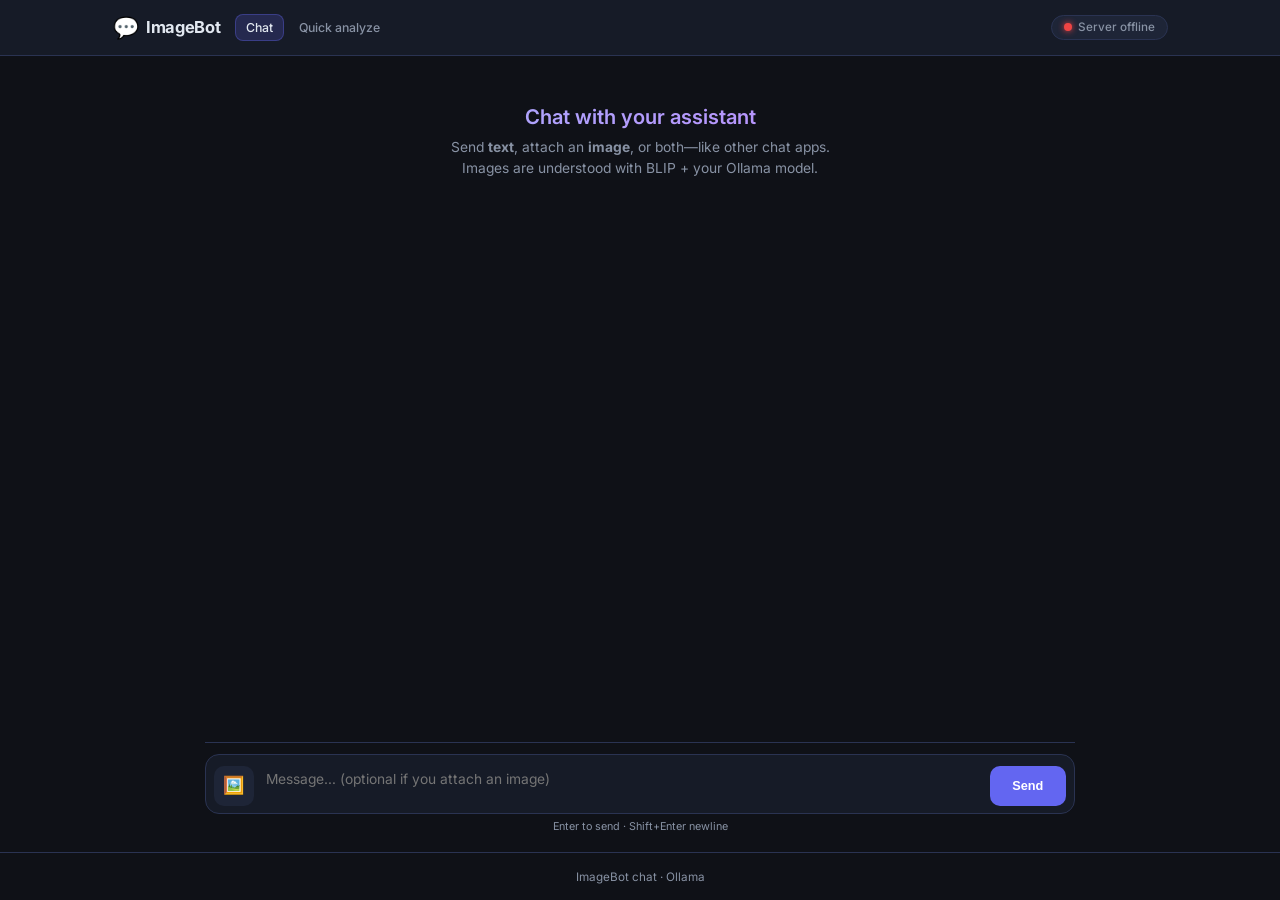
==== templates/chat.html @ baaf4eaa "Add ChatGPT-style chat: text, image, or both; Ollama /api/chat; keep legacy analyzer Made-with: Curs" ====
<!DOCTYPE html>
<html lang="en">
<head>
  <meta charset="UTF-8" />
  <meta name="viewport" content="width=device-width, initial-scale=1.0" />
  <title>ImageBot Chat</title>
  <link rel="stylesheet" href="/static/css/style.css" />
  <link rel="stylesheet" href="/static/css/chat.css" />
  <link rel="preconnect" href="https://fonts.googleapis.com" />
  <link href="https://fonts.googleapis.com/css2?family=Inter:wght@300;400;500;600;700&display=swap" rel="stylesheet" />
</head>
<body class="chat-body">
  <header class="header">
    <div class="header-inner">
      <div class="logo">
        <span class="logo-icon">💬</span>
        <span class="logo-text">ImageBot</span>
      </div>
      <nav class="nav-links" aria-label="Main">
        <a href="/" class="nav-link active">Chat</a>
        <a href="/legacy" class="nav-link">Quick analyze</a>
      </nav>
      <div class="status-pill" id="statusPill">
        <span class="status-dot" id="statusDot"></span>
        <span id="statusText">Checking…</span>
      </div>
    </div>
  </header>

  <main class="chat-main">
    <div class="chat-thread" id="chatThread" aria-live="polite">
      <div class="chat-welcome" id="chatWelcome">
        <h1 class="chat-welcome-title">Chat with your assistant</h1>
        <p class="chat-welcome-text">
          Send <strong>text</strong>, attach an <strong>image</strong>, or both—like other chat apps.
          Images are understood with BLIP + your Ollama model.
        </p>
      </div>
    </div>

    <div class="chat-composer-wrap">
      <div id="attachPreview" class="attach-preview" style="display:none">
        <img id="attachPreviewImg" alt="Attachment preview" />
        <button type="button" class="attach-remove" id="attachRemove" title="Remove image">✕</button>
      </div>
      <div class="chat-composer">
        <input type="file" id="attachInput" accept="image/*" hidden />
        <button type="button" class="icon-btn" id="attachBtn" title="Attach image">🖼️</button>
        <textarea
          id="chatInput"
          class="chat-input"
          rows="1"
          placeholder="Message… (optional if you attach an image)"
          maxlength="8000"
        ></textarea>
        <button type="button" class="chat-send" id="sendBtn" title="Send">
          <span id="sendLabel">Send</span>
          <span class="btn-spinner" id="sendSpinner" style="display:none"></span>
        </button>
      </div>
      <p class="chat-hint">Enter to send · Shift+Enter newline</p>
    </div>
  </main>

  <footer class="footer chat-footer">
    <p>ImageBot chat · Ollama <span id="footerModel"></span></p>
  </footer>

  <script src="/static/js/chat.js"></script>
</body>
</html>
---- static/css/style.css ----
/* ============================================================
   ImageBot – Main Stylesheet
   ============================================================ */

*, *::before, *::after { box-sizing: border-box; margin: 0; padding: 0; }

:root {
  --bg:          #0f1117;
  --bg2:         #161b27;
  --bg3:         #1e2537;
  --border:      #2a3352;
  --text:        #e2e8f0;
  --text-muted:  #8892a4;
  --accent:      #6366f1;
  --accent-hover:#818cf8;
  --blue:        #3b82f6;
  --purple:      #a855f7;
  --green:       #22c55e;
  --red:         #ef4444;
  --radius:      12px;
  --shadow:      0 4px 24px rgba(0,0,0,.4);
}

html { font-size: 15px; scroll-behavior: smooth; }

body {
  font-family: 'Inter', system-ui, sans-serif;
  background: var(--bg);
  color: var(--text);
  min-height: 100vh;
  display: flex;
  flex-direction: column;
}

/* ---------- Header ---------- */
.header {
  border-bottom: 1px solid var(--border);
  background: var(--bg2);
  position: sticky;
  top: 0;
  z-index: 100;
}
.header-inner {
  max-width: 1100px;
  margin: 0 auto;
  padding: .9rem 1.5rem;
  display: flex;
  align-items: center;
  justify-content: space-between;
}
.logo { display: flex; align-items: center; gap: .5rem; }
.logo-icon { font-size: 1.4rem; }
.logo-text { font-size: 1.1rem; font-weight: 700; letter-spacing: -.02em; }

.nav-links {
  display: flex;
  align-items: center;
  gap: .35rem;
  margin-right: auto;
}
.nav-link {
  color: var(--text-muted);
  text-decoration: none;
  font-size: .82rem;
  font-weight: 500;
  padding: .35rem .65rem;
  border-radius: 8px;
  transition: background .15s, color .15s;
}
.nav-link:hover { color: var(--text); background: var(--bg3); }
.nav-link.active {
  color: var(--text);
  background: rgba(99,102,241,.2);
  border: 1px solid rgba(99,102,241,.35);
}

.status-pill {
  display: flex;
  align-items: center;
  gap: .45rem;
  font-size: .78rem;
  font-weight: 500;
  padding: .3rem .75rem;
  border-radius: 999px;
  background: var(--bg3);
  border: 1px solid var(--border);
  color: var(--text-muted);
}
.status-dot {
  width: 8px; height: 8px;
  border-radius: 50%;
  background: var(--text-muted);
  transition: background .3s;
}
.status-dot.ok  { background: var(--green); box-shadow: 0 0 6px var(--green); }
.status-dot.err { background: var(--red);   box-shadow: 0 0 6px var(--red); }

/* ---------- Main ---------- */
.main {
  max-width: 1100px;
  margin: 0 auto;
  padding: 2.5rem 1.5rem 4rem;
  flex: 1;
  width: 100%;
}

/* Hero */
.hero { text-align: center; margin-bottom: 2.5rem; }
.hero-title {
  font-size: 2.2rem;
  font-weight: 700;
  background: linear-gradient(135deg, #a5b4fc, #c084fc);
  -webkit-background-clip: text;
  -webkit-text-fill-color: transparent;
  background-clip: text;
  margin-bottom: .6rem;
}
.hero-subtitle { color: var(--text-muted); font-size: 1rem; max-width: 520px; margin: 0 auto; }

/* ---------- Cards ---------- */
.card-grid {
  display: grid;
  grid-template-columns: 1fr 1fr;
  gap: 1.5rem;
  margin-bottom: 2.5rem;
}
@media (max-width: 720px) { .card-grid { grid-template-columns: 1fr; } }

.card {
  background: var(--bg2);
  border: 1px solid var(--border);
  border-radius: var(--radius);
  padding: 1.6rem;
  box-shadow: var(--shadow);
}
.card-title {
  font-size: 1rem;
  font-weight: 600;
  margin-bottom: 1.2rem;
  color: var(--text);
}

/* ---------- Drop zone ---------- */
.drop-zone {
  border: 2px dashed var(--border);
  border-radius: 10px;
  padding: 2.5rem 1rem;
  text-align: center;
  cursor: pointer;
  transition: border-color .2s, background .2s;
  margin-bottom: 1rem;
}
.drop-zone:hover, .drop-zone.drag-over {
  border-color: var(--accent);
  background: rgba(99,102,241,.06);
}
.drop-icon  { font-size: 2.2rem; margin-bottom: .5rem; }
.drop-label { font-weight: 500; margin-bottom: .25rem; }
.drop-sub   { font-size: .8rem; color: var(--text-muted); }

/* Preview */
.preview-wrap {
  position: relative;
  margin-bottom: 1rem;
  border-radius: 10px;
  overflow: hidden;
  border: 1px solid var(--border);
}
.preview-img { width: 100%; display: block; max-height: 280px; object-fit: contain; background: var(--bg3); }
.btn-remove {
  position: absolute; top: 8px; right: 8px;
  background: rgba(0,0,0,.6);
  border: none; color: #fff;
  width: 26px; height: 26px;
  border-radius: 50%;
  cursor: pointer; font-size: .85rem;
  display: flex; align-items: center; justify-content: center;
  transition: background .2s;
}
.btn-remove:hover { background: var(--red); }

/* File info */
.file-info {
  display: flex; gap: .5rem; align-items: center;
  font-size: .78rem; color: var(--text-muted);
  margin-bottom: .9rem;
}
#fileName { font-weight: 500; color: var(--text); }

/* Buttons */
.btn-primary {
  width: 100%;
  padding: .75rem 1.5rem;
  background: var(--accent);
  color: #fff;
  border: none;
  border-radius: 8px;
  font-size: .9rem;
  font-weight: 600;
  cursor: pointer;
  display: flex; align-items: center; justify-content: center; gap: .5rem;
  transition: background .2s, opacity .2s;
}
.btn-primary:hover:not(:disabled) { background: var(--accent-hover); }
.btn-primary:disabled { opacity: .45; cursor: not-allowed; }

.btn-spinner {
  width: 16px; height: 16px;
  border: 2px solid rgba(255,255,255,.3);
  border-top-color: #fff;
  border-radius: 50%;
  animation: spin .7s linear infinite;
}
@keyframes spin { to { transform: rotate(360deg); } }

/* ---------- Results card ---------- */
.placeholder {
  text-align: center;
  padding: 3rem 1rem;
  color: var(--text-muted);
}
.placeholder-icon { font-size: 2.5rem; margin-bottom: .75rem; }

.section-label {
  font-size: .8rem;
  font-weight: 600;
  text-transform: uppercase;
  letter-spacing: .08em;
  color: var(--text-muted);
  display: flex; align-items: center; gap: .5rem;
  margin-bottom: .9rem;
}

.badge {
  padding: .15rem .55rem;
  border-radius: 999px;
  font-size: .72rem;
  font-weight: 700;
  letter-spacing: .04em;
}
.badge-blue   { background: rgba(59,130,246,.15); color: #93c5fd; border: 1px solid rgba(59,130,246,.3); }
.badge-purple { background: rgba(168,85,247,.15); color: #d8b4fe; border: 1px solid rgba(168,85,247,.3); }
.badge-teal   { background: rgba(20,184,166,.15); color: #5eead4; border: 1px solid rgba(20,184,166,.35); }

.hero-code {
  font-family: 'Fira Code', ui-monospace, monospace;
  font-size: 0.85em;
  background: var(--bg3);
  padding: 0.1em 0.35em;
  border-radius: 4px;
  color: #7dd3fc;
}
.blip-draft {
  font-size: 0.88rem;
  border-left: 3px solid #14b8a6;
  margin-bottom: 1rem;
}

/* Label grid */
.label-grid {
  display: flex;
  flex-wrap: wrap;
  gap: .45rem;
  margin-bottom: 1.4rem;
}
.label-chip {
  display: flex; align-items: center; gap: .35rem;
  padding: .3rem .7rem;
  border-radius: 999px;
  font-size: .78rem;
  font-weight: 500;
  border: 1px solid var(--border);
  background: var(--bg3);
  color: var(--text);
  transition: border-color .2s;
}
.label-chip .chip-pct {
  font-size: .7rem;
  color: var(--text-muted);
  padding-left: .15rem;
}
.label-chip.high  { border-color: rgba(99,102,241,.5); background: rgba(99,102,241,.1); }
.label-chip.mid   { border-color: rgba(168,85,247,.4); background: rgba(168,85,247,.08); }
.label-chip.noise {
  opacity: .42;
  border-style: dashed;
  color: var(--text-muted);
}
.chip-noise {
  font-size: .65rem;
  color: var(--text-muted);
  font-style: italic;
  margin-left: .1rem;
}
.label-legend {
  width: 100%;
  font-size: .72rem;
  color: var(--text-muted);
  margin-top: .3rem;
  padding-top: .4rem;
  border-top: 1px solid var(--border);
}
.legend-used  { color: #818cf8; }
.legend-noise { color: var(--text-muted); }

/* Description box */
.description-box {
  background: var(--bg3);
  border: 1px solid var(--border);
  border-radius: 8px;
  padding: 1rem 1.1rem;
  font-size: .9rem;
  line-height: 1.7;
  color: var(--text);
  min-height: 80px;
  white-space: pre-wrap;
  word-break: break-word;
  margin-bottom: .8rem;
}
.description-box .cursor-blink {
  display: inline-block;
  width: 2px; height: 1em;
  background: var(--accent);
  margin-left: 2px;
  vertical-align: middle;
  animation: blink .6s step-end infinite;
}
@keyframes blink { 50% { opacity: 0; } }

.meta-row {
  display: flex; align-items: center; justify-content: space-between;
  font-size: .78rem; color: var(--text-muted);
}
.btn-copy {
  background: var(--bg3);
  border: 1px solid var(--border);
  color: var(--text-muted);
  padding: .25rem .65rem;
  border-radius: 6px;
  cursor: pointer; font-size: .78rem;
  transition: background .2s, color .2s;
}
.btn-copy:hover { background: var(--border); color: var(--text); }

/* Error */
.error-box {
  display: flex; gap: .6rem; align-items: flex-start;
  background: rgba(239,68,68,.1);
  border: 1px solid rgba(239,68,68,.4);
  border-radius: 8px;
  padding: .9rem 1rem;
  color: #fca5a5;
  font-size: .85rem;
  line-height: 1.5;
}
.error-icon { flex-shrink: 0; }

/* ---------- API Docs ---------- */
.api-docs {
  background: var(--bg2);
  border: 1px solid var(--border);
  border-radius: var(--radius);
  padding: 1.6rem;
  box-shadow: var(--shadow);
}
.api-table-wrap { overflow-x: auto; margin-bottom: 1.2rem; }
.api-table {
  width: 100%;
  border-collapse: collapse;
  font-size: .85rem;
}
.api-table th, .api-table td {
  text-align: left;
  padding: .55rem .85rem;
  border-bottom: 1px solid var(--border);
}
.api-table th { color: var(--text-muted); font-weight: 600; font-size: .75rem; text-transform: uppercase; }
.api-table tr:last-child td { border-bottom: none; }
.api-table code {
  font-family: 'Fira Code', monospace;
  background: var(--bg3);
  padding: .1rem .4rem;
  border-radius: 4px;
  font-size: .8rem;
  color: #93c5fd;
}

.method-badge {
  display: inline-block;
  padding: .1rem .5rem;
  border-radius: 4px;
  font-size: .72rem;
  font-weight: 700;
  letter-spacing: .04em;
}
.method-badge.get  { background: rgba(34,197,94,.15); color: #86efac; border: 1px solid rgba(34,197,94,.3); }
.method-badge.post { background: rgba(59,130,246,.15); color: #93c5fd; border: 1px solid rgba(59,130,246,.3); }

/* Code block */
.code-block {
  background: var(--bg);
  border: 1px solid var(--border);
  border-radius: 8px;
  overflow: hidden;
}
.code-header {
  display: flex; align-items: center; justify-content: space-between;
  padding: .45rem 1rem;
  background: var(--bg3);
  border-bottom: 1px solid var(--border);
  font-size: .78rem;
  color: var(--text-muted);
}
.btn-copy-code {
  background: none; border: none; color: var(--text-muted);
  cursor: pointer; font-size: .75rem;
  padding: .15rem .4rem;
  border-radius: 4px;
  transition: background .2s;
}
.btn-copy-code:hover { background: var(--border); color: var(--text); }
.code-block pre {
  padding: .85rem 1rem;
  font-family: 'Fira Code', 'Consolas', monospace;
  font-size: .8rem;
  color: #93c5fd;
  overflow-x: auto;
  white-space: pre;
}

/* ---------- Footer ---------- */
.footer {
  border-top: 1px solid var(--border);
  text-align: center;
  padding: 1.1rem;
  font-size: .78rem;
  color: var(--text-muted);
}
---- static/css/chat.css ----
/* Chat layout (ChatGPT-style) */

.chat-body {
  min-height: 100vh;
  display: flex;
  flex-direction: column;
}

.header-inner {
  gap: 1rem;
  flex-wrap: wrap;
}

.chat-main {
  flex: 1;
  display: flex;
  flex-direction: column;
  max-width: 900px;
  width: 100%;
  margin: 0 auto;
  padding: 0 1rem;
  min-height: 0;
}

.chat-thread {
  flex: 1;
  overflow-y: auto;
  padding: 1.25rem 0 1rem;
  display: flex;
  flex-direction: column;
  gap: 1rem;
}

.chat-welcome {
  text-align: center;
  padding: 2rem 1rem;
  color: var(--text-muted);
}

.chat-welcome-title {
  font-size: 1.35rem;
  font-weight: 600;
  margin-bottom: 0.5rem;
  background: linear-gradient(135deg, #a5b4fc, #c084fc);
  -webkit-background-clip: text;
  -webkit-text-fill-color: transparent;
  background-clip: text;
}

.chat-welcome-text {
  max-width: 420px;
  margin: 0 auto;
  line-height: 1.55;
  font-size: 0.92rem;
}

.chat-msg {
  display: flex;
  flex-direction: column;
  gap: 0.45rem;
  max-width: 92%;
  animation: msgIn 0.2s ease;
}

@keyframes msgIn {
  from { opacity: 0; transform: translateY(6px); }
  to { opacity: 1; transform: none; }
}

.chat-msg-user {
  align-self: flex-end;
}

.chat-msg-assistant {
  align-self: flex-start;
}

.chat-msg-label {
  font-size: 0.72rem;
  font-weight: 600;
  text-transform: uppercase;
  letter-spacing: 0.06em;
  color: var(--text-muted);
}

.chat-msg-user .chat-msg-label {
  text-align: right;
}

.chat-bubble {
  padding: 0.85rem 1rem;
  border-radius: 14px;
  line-height: 1.55;
  font-size: 0.92rem;
  white-space: pre-wrap;
  word-break: break-word;
}

.chat-msg-user .chat-bubble {
  background: linear-gradient(145deg, #4f46e5, #6366f1);
  color: #f8fafc;
  border-bottom-right-radius: 6px;
}

.chat-msg-assistant .chat-bubble {
  background: var(--bg2);
  border: 1px solid var(--border);
  border-bottom-left-radius: 6px;
}

.chat-msg-img {
  max-width: min(280px, 85vw);
  max-height: 220px;
  border-radius: 10px;
  object-fit: cover;
  border: 1px solid var(--border);
}

.chat-msg-user .chat-msg-img {
  align-self: flex-end;
}

.chat-msg.streaming .chat-bubble::after {
  content: "";
  display: inline-block;
  width: 6px;
  height: 6px;
  margin-left: 3px;
  background: var(--accent);
  border-radius: 50%;
  vertical-align: middle;
  animation: blink 0.8s step-end infinite;
}

@keyframes blink { 50% { opacity: 0; } }

.chat-composer-wrap {
  padding: 0.75rem 0 1.25rem;
  border-top: 1px solid var(--border);
  background: linear-gradient(to top, var(--bg), transparent);
}

.attach-preview {
  position: relative;
  display: inline-block;
  margin-bottom: 0.5rem;
}

.attach-preview img {
  display: block;
  max-height: 96px;
  border-radius: 8px;
  border: 1px solid var(--border);
}

.attach-remove {
  position: absolute;
  top: 4px;
  right: 4px;
  width: 24px;
  height: 24px;
  border: none;
  border-radius: 50%;
  background: rgba(0, 0, 0, 0.55);
  color: #fff;
  cursor: pointer;
  font-size: 0.8rem;
}

.chat-composer {
  display: flex;
  align-items: flex-end;
  gap: 0.5rem;
  background: var(--bg2);
  border: 1px solid var(--border);
  border-radius: 14px;
  padding: 0.45rem 0.55rem;
}

.icon-btn {
  flex-shrink: 0;
  width: 40px;
  height: 40px;
  border: none;
  border-radius: 10px;
  background: var(--bg3);
  cursor: pointer;
  font-size: 1.15rem;
  transition: background 0.15s;
}

.icon-btn:hover {
  background: var(--border);
}

.chat-input {
  flex: 1;
  min-height: 44px;
  max-height: 160px;
  resize: none;
  border: none;
  background: transparent;
  color: var(--text);
  font-family: inherit;
  font-size: 0.92rem;
  line-height: 1.45;
  padding: 0.45rem 0.25rem;
}

.chat-input:focus {
  outline: none;
}

.chat-send {
  flex-shrink: 0;
  min-width: 76px;
  height: 40px;
  border: none;
  border-radius: 10px;
  background: var(--accent);
  color: #fff;
  font-weight: 600;
  font-size: 0.85rem;
  cursor: pointer;
  display: inline-flex;
  align-items: center;
  justify-content: center;
  gap: 0.35rem;
  transition: background 0.15s;
}

.chat-send:hover:not(:disabled) {
  background: var(--accent-hover);
}

.chat-send:disabled {
  opacity: 0.45;
  cursor: not-allowed;
}

.chat-hint {
  font-size: 0.72rem;
  color: var(--text-muted);
  margin-top: 0.45rem;
  text-align: center;
}

.chat-footer {
  margin-top: auto;
}

.chat-footer #footerModel {
  color: var(--text-muted);
}

@media (max-width: 640px) {
  .header-inner {
    justify-content: space-between;
  }
  .nav-links {
    order: 3;
    width: 100%;
    margin-right: 0;
    justify-content: center;
  }
}
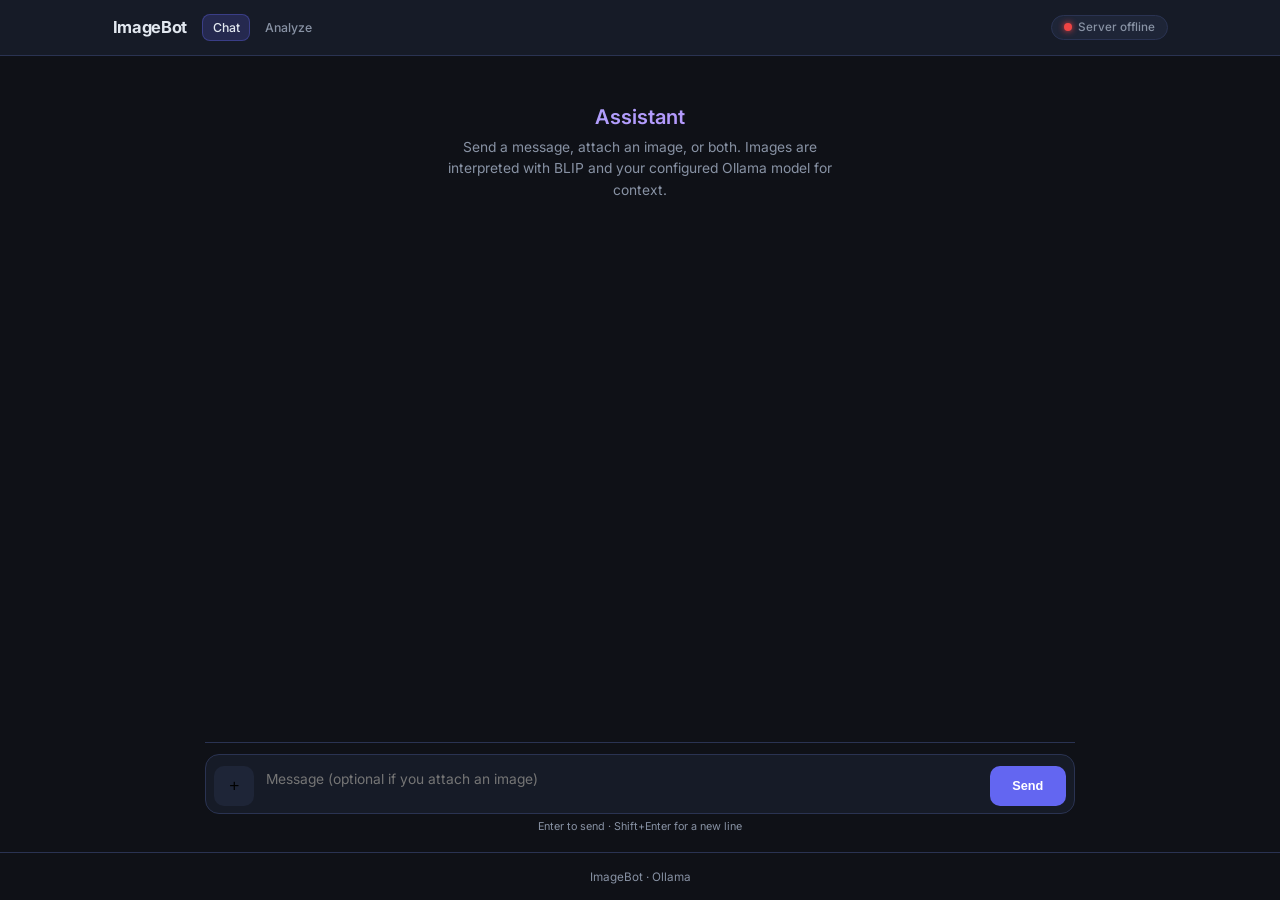
==== commit c5123c4f: "Transition from Flask to FastAPI: removed Flask app and API blueprint, added FastAPI application wit" ====
--- a/templates/chat.html
+++ b/templates/chat.html
@@ -3,7 +3,7 @@
 <head>
   <meta charset="UTF-8" />
   <meta name="viewport" content="width=device-width, initial-scale=1.0" />
-  <title>ImageBot Chat</title>
+  <title>Assistant · ImageBot</title>
   <link rel="stylesheet" href="/static/css/style.css" />
   <link rel="stylesheet" href="/static/css/chat.css" />
   <link rel="preconnect" href="https://fonts.googleapis.com" />
@@ -13,12 +13,11 @@
   <header class="header">
     <div class="header-inner">
       <div class="logo">
-        <span class="logo-icon">💬</span>
         <span class="logo-text">ImageBot</span>
       </div>
       <nav class="nav-links" aria-label="Main">
         <a href="/" class="nav-link active">Chat</a>
-        <a href="/legacy" class="nav-link">Quick analyze</a>
+        <a href="/legacy" class="nav-link">Analyze</a>
       </nav>
       <div class="status-pill" id="statusPill">
         <span class="status-dot" id="statusDot"></span>
@@ -30,10 +29,10 @@
   <main class="chat-main">
     <div class="chat-thread" id="chatThread" aria-live="polite">
       <div class="chat-welcome" id="chatWelcome">
-        <h1 class="chat-welcome-title">Chat with your assistant</h1>
+        <h1 class="chat-welcome-title">Assistant</h1>
         <p class="chat-welcome-text">
-          Send <strong>text</strong>, attach an <strong>image</strong>, or both—like other chat apps.
-          Images are understood with BLIP + your Ollama model.
+          Send a message, attach an image, or both. Images are interpreted with BLIP and your
+          configured Ollama model for context.
         </p>
       </div>
     </div>
@@ -45,12 +44,12 @@
       </div>
       <div class="chat-composer">
         <input type="file" id="attachInput" accept="image/*" hidden />
-        <button type="button" class="icon-btn" id="attachBtn" title="Attach image">🖼️</button>
+        <button type="button" class="icon-btn" id="attachBtn" title="Attach image" aria-label="Attach image">+</button>
         <textarea
           id="chatInput"
           class="chat-input"
           rows="1"
-          placeholder="Message… (optional if you attach an image)"
+          placeholder="Message (optional if you attach an image)"
           maxlength="8000"
         ></textarea>
         <button type="button" class="chat-send" id="sendBtn" title="Send">
@@ -58,14 +57,15 @@
           <span class="btn-spinner" id="sendSpinner" style="display:none"></span>
         </button>
       </div>
-      <p class="chat-hint">Enter to send · Shift+Enter newline</p>
+      <p class="chat-hint">Enter to send · Shift+Enter for a new line</p>
     </div>
   </main>
 
   <footer class="footer chat-footer">
-    <p>ImageBot chat · Ollama <span id="footerModel"></span></p>
+    <p>ImageBot · Ollama <span id="footerModel"></span></p>
   </footer>
 
+  <script src="/static/js/api.js"></script>
   <script src="/static/js/chat.js"></script>
 </body>
 </html>
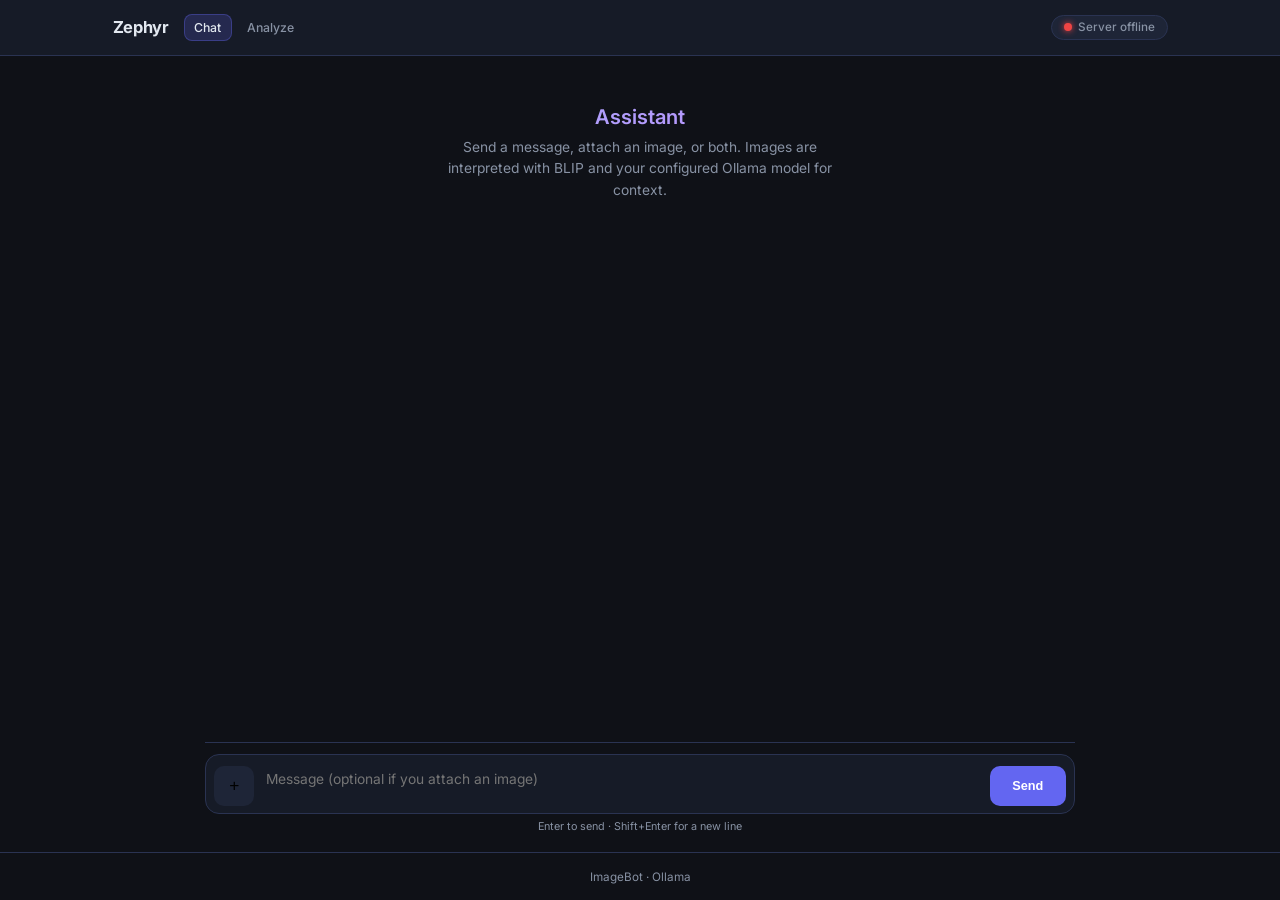
==== commit a39e2240: "Update branding: change 'Assistant' to 'Zephyr' in chat interface and HTML title for a cohesive iden" ====
--- a/templates/chat.html
+++ b/templates/chat.html
@@ -3,7 +3,7 @@
 <head>
   <meta charset="UTF-8" />
   <meta name="viewport" content="width=device-width, initial-scale=1.0" />
-  <title>Assistant · ImageBot</title>
+  <title>Zephyr - Your Personal Assistant</title>
   <link rel="stylesheet" href="/static/css/style.css" />
   <link rel="stylesheet" href="/static/css/chat.css" />
   <link rel="preconnect" href="https://fonts.googleapis.com" />
@@ -13,7 +13,7 @@
   <header class="header">
     <div class="header-inner">
       <div class="logo">
-        <span class="logo-text">ImageBot</span>
+        <span class="logo-text">Zephyr</span>
       </div>
       <nav class="nav-links" aria-label="Main">
         <a href="/" class="nav-link active">Chat</a>
